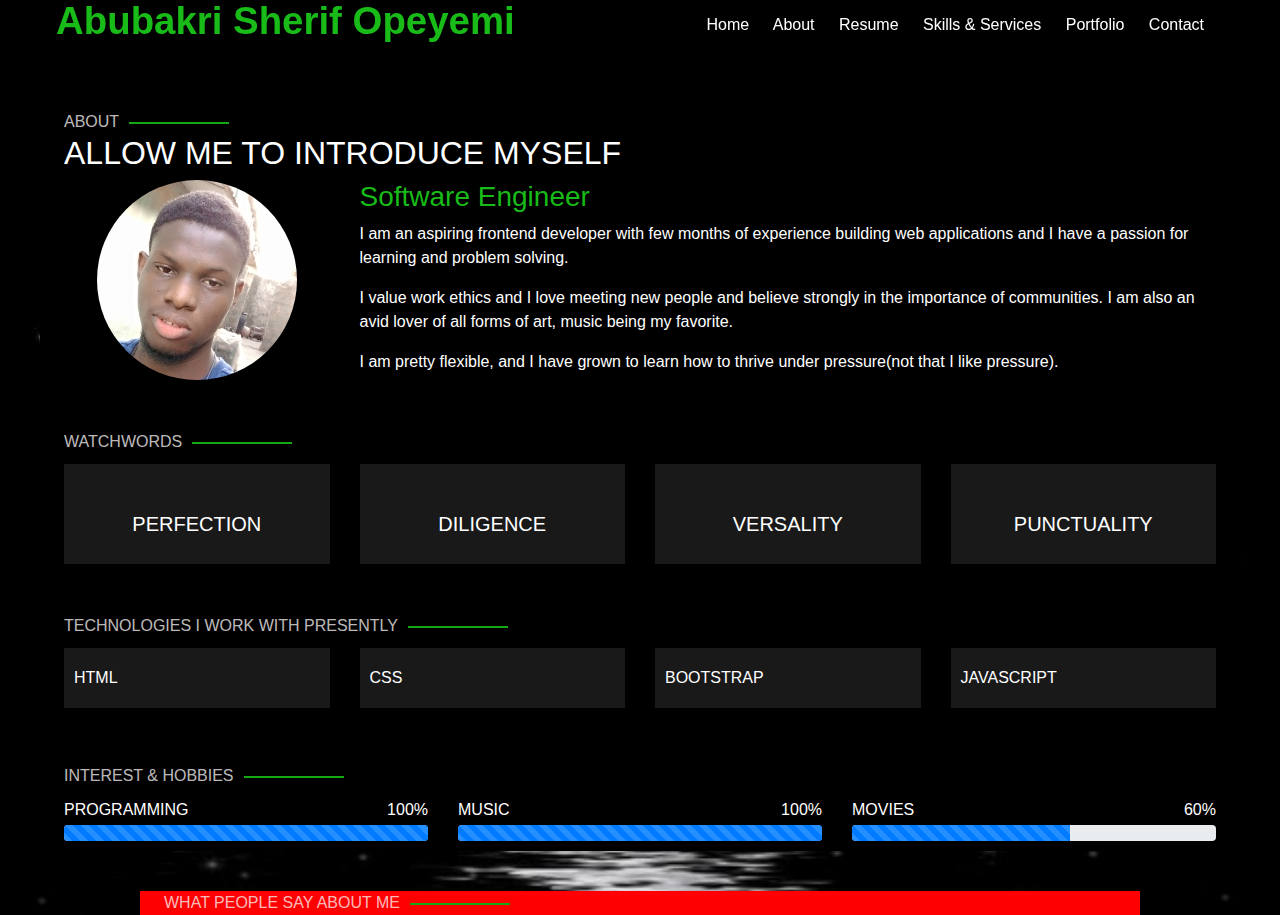
==== about.html @ 14b0e795 "added all the html and css files" ====
<!DOCTYPE html>
<html lang="en">
<head>
    <meta charset="UTF-8">
    <meta http-equiv="X-UA-Compatible" content="IE=edge">
    <meta name="viewport" content="width=device-width, initial-scale=1.0">
    <title>Abubakri Sherif Opeyemi | Portfolio</title>

    <link rel="stylesheet" href="portfolio.css">

    <link rel="stylesheet" href="https://use.fontawesome.com/releases/v5.7.0/css/all.css" 
    integrity="sha384-lZN37f5QGtY3VHgisS14W3ExzMWZxybE1SJSEsQp9S+oqd12jhcu+A56Ebc1zFSJ" crossorigin="anonymous">

    <link href="https://fonts.googleapis.com/icon?family=Material+Icons" rel="stylesheet">

    <link rel="stylesheet" href="https://maxcdn.bootstrapcdn.com/bootstrap/4.5.2/css/bootstrap.min.css">
    <script src="https://ajax.googleapis.com/ajax/libs/jquery/3.5.1/jquery.min.js"></script>
    <script src="https://cdnjs.cloudflare.com/ajax/libs/popper.js/1.16.0/umd/popper.min.js"></script>
    <script src="https://maxcdn.bootstrapcdn.com/bootstrap/4.5.2/js/bootstrap.min.js"></script>

    
</head>
<body id="web_body">
    
    <div class="container-fluid px-4 mx-lg-auto" id="main_content">
        <nav id="topnav" class="px-3 mx-lg-auto d-flex justify-content-between align-items-center fixed-top">
            <a href="index.html"><h3 id="header_name">Abubakri Sherif Opeyemi</h3></a>
            <i class="fas fa-bars d-lg-none" id="nav_toggler" onclick="displayNav()"></i>
            <!--for d navbar in d header-->
            <div id="nav_in_info" class="d-none d-lg-block">
                <a href="index.html">Home</a>
                <a href="about.html">About</a>
                <a href="resume.html">Resume</a>
                <a href="skills.html">Skills & Services</a>
                <a href="port.html">Portfolio</a>
                <a href="contact.html">Contact</a>
            </div>
        </nav>
        <!--collapsed navmenu for small screens-->
        <div id="toggle_nav">
            <ul>
                <li><a href="index.html">Home</a></li>
                <li><a href="about.html">About</a></li>
                <li><a href="resume.html">Resume</a></li>
                <li><a href="skills.html">Skills & Services</a></li>
                <li><a href="port.html">Portfolio</a></li>
                <li><a href="contact.html">Contact</a></li>
            </ul>
        </div>
        <div id="sub_title">
            <p>ABOUT</p> 
            <hr id="ruler">
        </div>
        
        <h2 id="page_heading">ALLOW ME TO INTRODUCE MYSELF</h2>
        <div class="row">
            <div class="col-lg-3 text-center">
                <img src="images/sherif.jpg" id="profile_image" alt="image of Sherif">
            </div>
            <div class="col-lg-9" id="intro_div">
                <h3 style="color: #18bb18;">Software Engineer</h3>
					<p>I am an aspiring frontend developer with few months of experience building web applications and I have a passion for learning and problem solving.</p>
					<p>I value work ethics and I love meeting new people and believe strongly in the importance of communities. I am also an avid lover of all forms of art, music being my favorite.</p>
					<p>I am pretty flexible, and I have grown to learn how to thrive under pressure(not that I like pressure).</p>

            </div>
        </div>

        <div id="sub_title">
            <p>WATCHWORDS</p> 
            <hr id="ruler">
        </div>
        <div class="row">
            <div class="col-md-6 col-lg-3">
                <div id="watchwords_box"><h5>PERFECTION</h5></div>
            </div>
            <div class="col-md-6 col-lg-3">
                <div id="watchwords_box"><h5>DILIGENCE</h5></div>
            </div>
            <div class="col-md-6 col-lg-3">
                <div id="watchwords_box"><h5>VERSALITY</h5></div>
            </div>
            <div class="col-md-6 col-lg-3">
                <div id="watchwords_box"><h5>PUNCTUALITY</h5></div>
            </div>
            
        </div>

        <div id="sub_title">
            <p>TECHNOLOGIES I WORK WITH PRESENTLY</p> 
            <hr id="ruler">
        </div>
        
        <div class="row">
            <div class="col-md-6 col-lg-3">
                <div id="stack_box"><span></span><p>HTML</p></div>
            </div>
            <div class="col-md-6 col-lg-3">
                <div id="stack_box"><span></span><p>CSS</p></div>
            </div>
            <div class="col-md-6 col-lg-3">
                <div id="stack_box"><span></span><p>BOOTSTRAP</p></div>
            </div>
            <div class="col-md-6 col-lg-3">
                <div id="stack_box"><span></span><p>JAVASCRIPT</p></div>
            </div>
        </div>

        <div id="sub_title">
            <p>INTEREST & HOBBIES</p> 
            <hr id="ruler">
        </div>
        
        <div class="row">
            <div class="col-md-6 col-lg-4">
                <div id="hobbies_box">
                    <div id="hobbies_text">
                        <p>PROGRAMMING</p>
                        <P>100%</P>
                    </div>
                    <div class="progress">
                        <div class="progress-bar progress-bar-striped progress-bar-animated" style="width: 100%;"></div>
                    </div>
                </div>
            </div>

            <div class="col-md-6 col-lg-4">
                <div id="hobbies_box">
                    <div id="hobbies_text">
                        <p>MUSIC</p>
                        <P>100%</P>
                    </div>
                    <div class="progress">
                        <div class="progress-bar progress-bar-striped progress-bar-animated" style="width: 100%;"></div>
                    </div>
                </div>
            </div>

            <div class="col-md-12 col-lg-4">
                <div id="hobbies_box">
                    <div id="hobbies_text">
                        <p>MOVIES</p>
                        <P>60%</P>
                    </div>
                    <div class="progress">
                        <div class="progress-bar progress-bar-striped progress-bar-animated" style="width: 60%;"></div>
                    </div>
                </div>
            </div>
            
        </div>

        
        
    </div>
    <div class="container-fluid px-4 mx-lg-auto" id="comment_content">
        <div id="sub_title">
            <p>WHAT PEOPLE SAY ABOUT ME</p> 
            <hr id="ruler">
        </div>
        
        <div class="row">
            <div class="col-md-6 col-lg-3"></div>
            <div class="col-md-6 col-lg-3"></div>
            <div class="col-md-6 col-lg-3"></div>
            <div class="col-md-6 col-lg-3"></div>
        </div>
    </div>
</body>
<script src="js/portfolio.js"></script>
</html>
---- portfolio.css ----
*{
    box-sizing: border-box;
    margin: 0;
    padding: 0;
}

#web_body{
    background: url(images/moonnight.jpg);
    background-repeat: no-repeat;   
    background-position: center;
    background-size: cover;
    height: 100vh; 

}
/*for d header nav*/
#topnav{
    background: black;
    display: flex;
    justify-content: flex-end;
    height: 50px;
    max-width: 1200px;
    
}

#nav_toggler{
    color: white;
    font-size: 22px;
    line-height: 50px;
    cursor: pointer;
}

#topnav a{
    text-decoration: none;
}

#topnav a #header_name{
    font-weight: 800;
    font-size: 6vw;
    color: #18bb18;
}

/*for d toggle nav*/
#toggle_nav{
    border: 1px solid grey;
    border-radius: 10px;
    padding: 15px;
    background-color: rgba(0, 0, 0, 0.885);
    position: fixed;
    margin: 10px;
    height: calc(100vh - 70px);
    top: 50px;
    left: 0;
    right: 0;
    z-index: 1000;
    transition: all 1s;
    display: none;
}

#toggle_nav ul{
    list-style: none;

}

#toggle_nav ul li{
    line-height: 40px;
}

#toggle_nav ul li a{
    
    display: block;
     color: white;
     width: 100%;
     text-decoration: none;
     opacity: 0;
     transition:  2s;
}

#toggle_nav ul li a:hover{
    transition: 0.3s;
    font-weight: 800;
    color: green;
}




/*centered the info div in the middle of the page*/
#open_info{
    position: absolute;
    width: 100%;
    text-align: center;
    top: 50%;
    left: 50%;
    transform: translate(-50%, -50%);
    transition: all 0.5s;
}

#open_info h2{
    font-family: "Roboto", sans-serif;
    font-size: 7vw;
    font-weight: 700;
    line-height: 35px;
    color: #18bb18;
    transition: all 0.5s;
}

#open_info p{
    
    font-size: 20px;
    line-height: 35px;
    color: white;
    
}


#nav_in_info a{
    color: white;
    margin-right: 20px;
    text-decoration: none;
}

#nav_in_info a:hover{
    border-bottom: 2px solid green;
    
    
}



/*styling for d social media buttons*/
#open_info #socialbtn{
    margin-top: 20px;
}

#open_info #socialbtn a{
    margin-right: 5px;
}

#open_info #socialbtn a:last-child{
    margin-right: 0;
}

#open_info #socialbtn span{
    text-align: center;
    width: 40px;
    height: 40px;
    border-radius: 50%;
    padding: 10px;
    font-size: 20px;
    color: white;
    background: rgba(255, 255, 255, 0.118);
    transition: all 0.5s;
}

#open_info #socialbtn span:hover{
    background: #18bb18;
}

/*design for the body of the remaining pages aside of index page*/
#main_content{
    background: black;
    padding-top: 70px;
    height: auto;
    max-width: 1200px;

}

#comment_content{
    background: red;
    margin-top: 30px;
    height: auto;
    max-width: 1000px;
}


/*for d about page*/
#page_heading{
    color: white;
    
    
}

#sub_title{
    display: flex;
    margin-top: 40px;
    margin-bottom: 0;
}

#sub_title p{
    color: rgba(248, 244, 244, 0.775);
    margin-bottom: 0;
}
 
#sub_title #ruler{
    background-color: #18bb18;
    margin: 12px 0 0 10px;
    width: 100px;
    border-width: 2px;
    
}

/*styling the profile image*/
#profile_image{
    width: 200px;
    height: 200px;
    border-radius: 200px;
    object-fit: cover;
}



/*styling intro content*/
#intro_div p{
    color: white;
}

/*styling d watchwords section*/
#watchwords_box{
    margin: 10px auto;
    width: 100%;
    height: 100px;
    background: rgba(255, 255, 255, 0.097);
    position: relative;
}
 
#watchwords_box h5{
    position: absolute;
    color: white;
    top: 60%;
    left: 50%;
    transform: translate(-50%, -50%);
}


/*styling d Techologies stack section*/
#stack_box{
    margin: 10px auto;
    width: 100%;
    padding-left: 10px;
    background: rgba(255, 255, 255, 0.097);
    
}

#stack_box p{
    color: white;
    line-height: 60px;
}


/*styling d hobbies & interest section*/

#hobbies_box{
    margin: 10px auto;
    width: 100%;
}

#hobbies_box #hobbies_text{
    display: flex;
    justify-content: space-between;
}

#hobbies_box #hobbies_text p{
    margin: 0 0 3px 0;
    color: white;
}

/*for d skills page*/
#skills_row{
    max-width: 1200px;
    margin: 0 auto;
}

#skills_box{
    
    background: rgba(255, 255, 255, 0.07);
    text-align: center;
    color: white;
    display: flex;
    flex-direction: column;
    align-items: center;
    margin: 15px 0;
    padding: 10px;
}

#skills_box #icon{
    background: green;
    height: 60px;
    width: 60px;
    border-radius: 5px;
    box-shadow: -5px -5px rgba(255, 255, 255, 0.124);
    margin: 10px 0 10px 0;
      
}


















/*for the responsieve screen of md*/
@media screen and (min-width:768px){
   
    #topnav a #header_name{
        font-size: 30px;
    }
    
    #open_info h2{
        font-size: 5vw;
    }

    #skills_box{
        height: 250px;
    }
}




/*for the responsieve screen of lg*/
@media screen and (min-width:992px){
    #open_info{
        width: 80%;
        margin: 0 auto;
        text-align: left; 
    }
    #topnav a #header_name{
        font-size: 3vw;
    }

    #open_info h2{
    font-size: 3vw;
    }

    

    
}
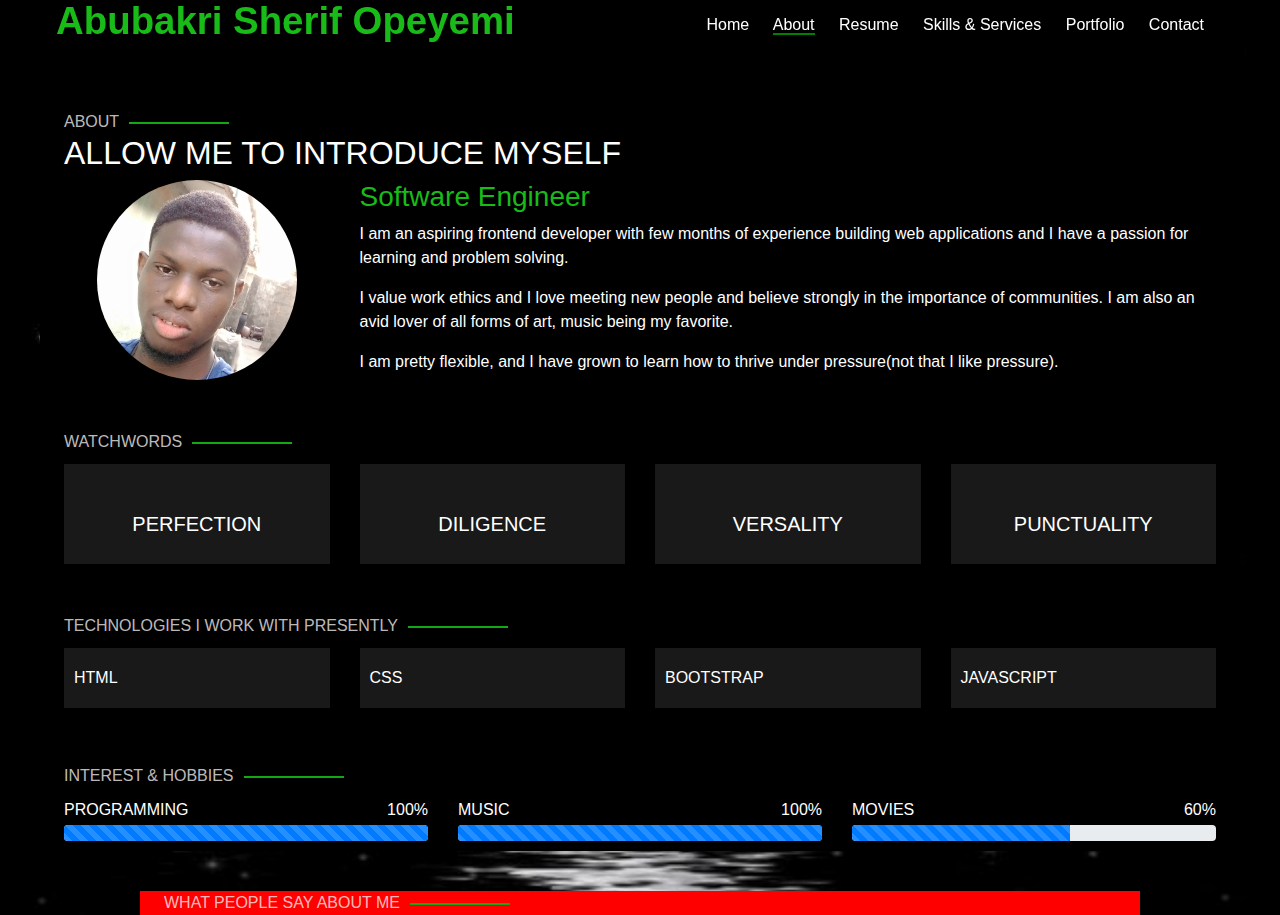
==== commit 398eb670: "worked on portfolio, contact and toggle navbar" ====
--- a/about.html
+++ b/about.html
@@ -29,7 +29,7 @@
             <!--for d navbar in d header-->
             <div id="nav_in_info" class="d-none d-lg-block">
                 <a href="index.html">Home</a>
-                <a href="about.html">About</a>
+                <a href="about.html" class="current_nav">About</a>
                 <a href="resume.html">Resume</a>
                 <a href="skills.html">Skills & Services</a>
                 <a href="port.html">Portfolio</a>
@@ -40,7 +40,7 @@
         <div id="toggle_nav">
             <ul>
                 <li><a href="index.html">Home</a></li>
-                <li><a href="about.html">About</a></li>
+                <li><a href="about.html" class="current_toggle_nav">About</a></li>
                 <li><a href="resume.html">Resume</a></li>
                 <li><a href="skills.html">Skills & Services</a></li>
                 <li><a href="port.html">Portfolio</a></li>
--- a/portfolio.css
+++ b/portfolio.css
@@ -12,9 +12,23 @@
     height: 100vh; 
 
 }
+
+/*to highlight the current page nav link*/
+.current_nav{
+    border-bottom: 2px solid green;
+}
+
+.current_toggle_nav{
+    background: rgba(128, 128, 128, 0.494);
+    padding: 0 10px;
+    
+}
+
+
+
 /*for d header nav*/
 #topnav{
-    background: black;
+    background: rgba(0, 0, 0, 0.919);
     display: flex;
     justify-content: flex-end;
     height: 50px;
@@ -47,13 +61,14 @@
     background-color: rgba(0, 0, 0, 0.885);
     position: fixed;
     margin: 10px;
-    height: calc(100vh - 70px);
+    height: 30px;
     top: 50px;
     left: 0;
     right: 0;
     z-index: 1000;
     transition: all 1s;
-    display: none;
+    opacity: 0;
+    overflow: hidden;
 }
 
 #toggle_nav ul{
@@ -66,20 +81,20 @@
 }
 
 #toggle_nav ul li a{
-    
     display: block;
      color: white;
      width: 100%;
      text-decoration: none;
      opacity: 0;
-     transition:  2s;
-}
+     transition:  1s;
+}
+
 
 #toggle_nav ul li a:hover{
-    transition: 0.3s;
     font-weight: 800;
     color: green;
 }
+
 
 
 
@@ -121,8 +136,7 @@
 
 #nav_in_info a:hover{
     border-bottom: 2px solid green;
-    
-    
+      
 }
 
 
@@ -280,6 +294,7 @@
     align-items: center;
     margin: 15px 0;
     padding: 10px;
+    transition: all 1s;
 }
 
 #skills_box #icon{
@@ -289,8 +304,218 @@
     border-radius: 5px;
     box-shadow: -5px -5px rgba(255, 255, 255, 0.124);
     margin: 10px 0 10px 0;
-      
-}
+      transition: all 1s;
+}
+
+#skills_box:hover{
+    background: green;
+}
+
+#skills_box:hover #icon{
+    background: white;
+}
+
+/*styling d portfolio page*/
+
+
+/*styling d portfolio  button section*/
+#port_prev_btn{
+    text-align: center;
+    display: flex;
+    flex-wrap: wrap;
+    justify-content: center;
+}
+
+#port_prev_btn a{
+    text-decoration: none;
+    padding: 5px 20px;
+    color: white;
+    background-color: rgba(255, 255, 255, 0.07);
+    margin: 5px;
+    border-radius: 5px;
+    transition: all 0.5s;
+    cursor: pointer;
+}
+
+#port_prev_btn a:hover{
+    background-color: #18bb18;
+}
+
+#port_gallery{
+    text-align: center;
+    display: flex;
+    flex-wrap: wrap;
+    justify-content: center;
+}
+
+
+/*styling d portfolio  content section*/
+
+/*styling for d output vue and react button is gonna give*/
+#gallery_textarea h3{
+    color: white;
+    margin-top: 30px;
+}
+
+
+#port_work{
+    background: url(images/portfolio.JPG);
+    background-size: cover;
+}
+
+#huddle_work{
+    background: url(images/huddle\ landpage.JPG);
+    background-size: cover;
+}
+
+#nimc_work{
+    background: url(images/nimc.JPG);
+    background-size: cover;
+}
+
+#testimony_work{
+    background: url(images/testimonial\ grids.JPG);
+    background-size: cover;
+}
+
+#clipboard_work{
+    background: url(images/clipboard.JPG);
+    background-size: cover;
+}
+
+
+
+
+.gen_port{
+    width: 240px;
+    height: 150px;
+    margin: 20px;
+    text-align: center;
+    transition: all .5s;
+    display: none;
+}
+
+#portfolio_text{
+    background: rgba(5, 5, 5, 0.816);
+    width: 100%;
+    height: 100%;
+    padding: 20px;
+    display: flex;
+    flex-direction: column;
+    align-items: center;
+    opacity: 0;
+    overflow: hidden;
+    transition: all .5s;
+}
+
+#portfolio_text h5{
+    color: white;
+    margin-left: -500px;
+    transition: all 0.5s;
+}
+
+#portfolio_text .stack_used{
+    color: white;
+    font-size: 14px;
+    margin-right: -500px;
+    transition: all 0.5s;
+}
+
+
+#portfolio_text #icon a, #portfolio_text #icon i{
+    text-decoration: none;
+    color: white;
+    font-size: 15px;
+    padding: 10px 10px;
+    width: 35px;
+    height: 35px;
+    border-radius: 35px;
+    margin: 0 5px;
+    transition: all 0.5s;
+    cursor: pointer;
+}
+
+#portfolio_text #icon a:hover, #portfolio_text #icon i:hover{
+    background: rgba(255, 255, 255, 0.501);
+    
+}
+
+.gen_port:hover #portfolio_text{
+    opacity: 1;
+}
+
+.gen_port:hover #portfolio_text h5{
+    margin-left: 0;
+   
+}
+
+.gen_port:hover #portfolio_text .stack_used{
+    margin-right: 0;
+}
+
+
+
+
+
+
+
+
+
+/*styling for the d contact page*/
+
+#contact_form{
+    text-align: center;
+    background-color: rgba(255, 255, 255, 0.097);
+    padding: 30px;
+}
+
+
+#fullname, #email, #subject{
+    width: 100%;
+    height: 40px;
+    padding: 10px;
+    margin-bottom: 20px;
+    background-color: rgba(255, 255, 255, 0.097);
+    border: none;
+    color: white;
+}
+
+#message{
+    width: 100%;
+    height: 150px;
+    padding: 10px;
+    margin-bottom: 20px;
+    background-color: rgba(255, 255, 255, 0.097);
+    border: none;
+    color: white;
+}
+
+
+#sendbutton{
+    width: 200px;
+    color: white;
+    background-color: #18bb18a8;
+    padding: 10px 20px;
+    border-radius: 20px;
+    border: none;
+    cursor: pointer;
+    margin: 0 auto;
+    transition: all 0.5s;
+}
+
+#sendbutton:hover{
+    font-weight: 500;
+    background-color: #18bb18;
+}
+
+
+
+
+
+
+
+
+
 
 
 
